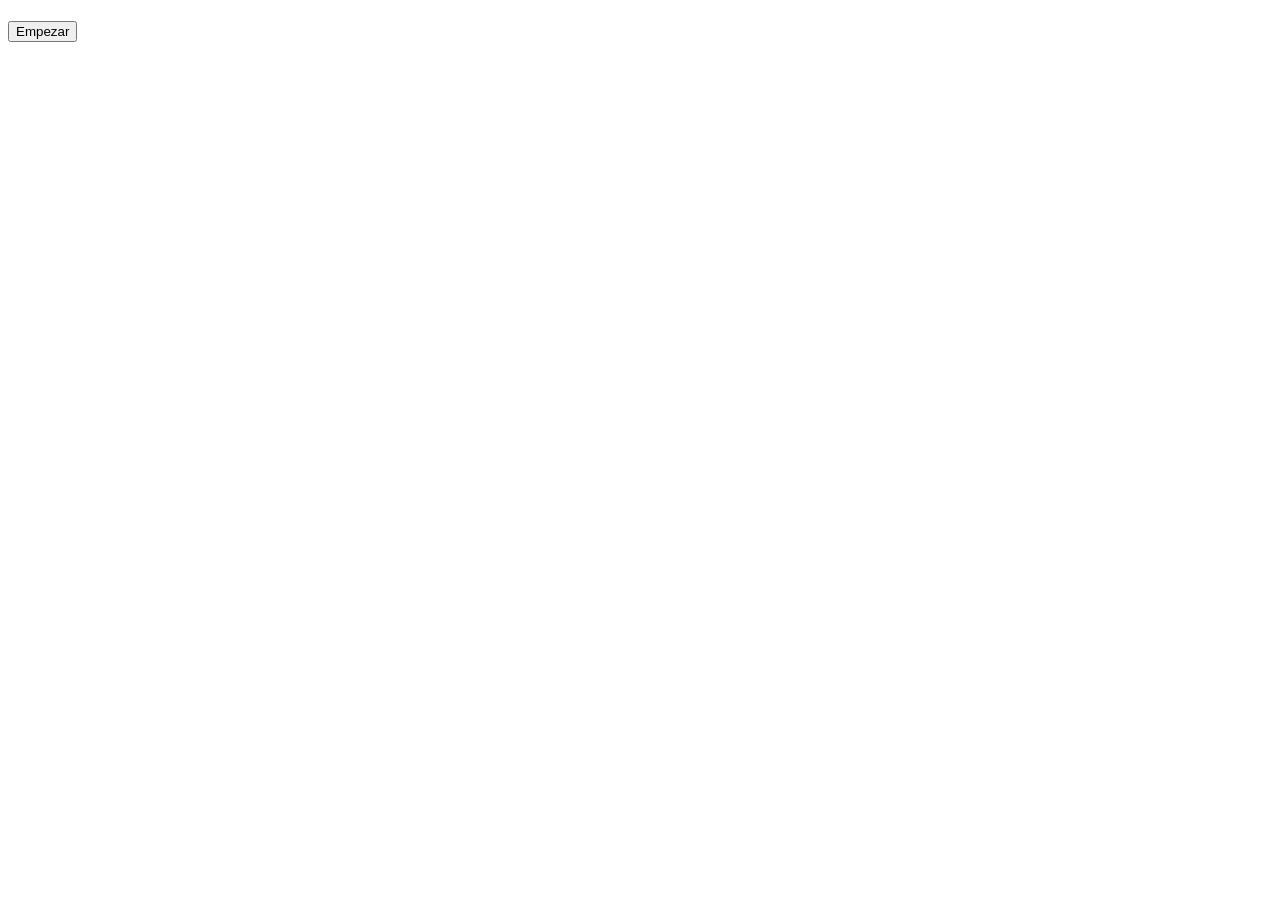
==== public/index.html @ f20a0ec0 "segundo commit, configuracion de firebase" ====
<!DOCTYPE html>
<html lang="en">
<head>
  <meta charset="UTF-8">
  <meta name="viewport" content="width=device-width, initial-scale=1.0">
  <title>Document</title>
</head>
<body>
  
  <h1 id="temperaturaId"></h1>
  <h2 id="avisoId" style="color: red"></h2>
  <h2 id="tiempoId"></h2>

  <button onclick="obtenerTemperatura()">Empezar</button>
  <script src="index.js"></script>
</body>
</html>
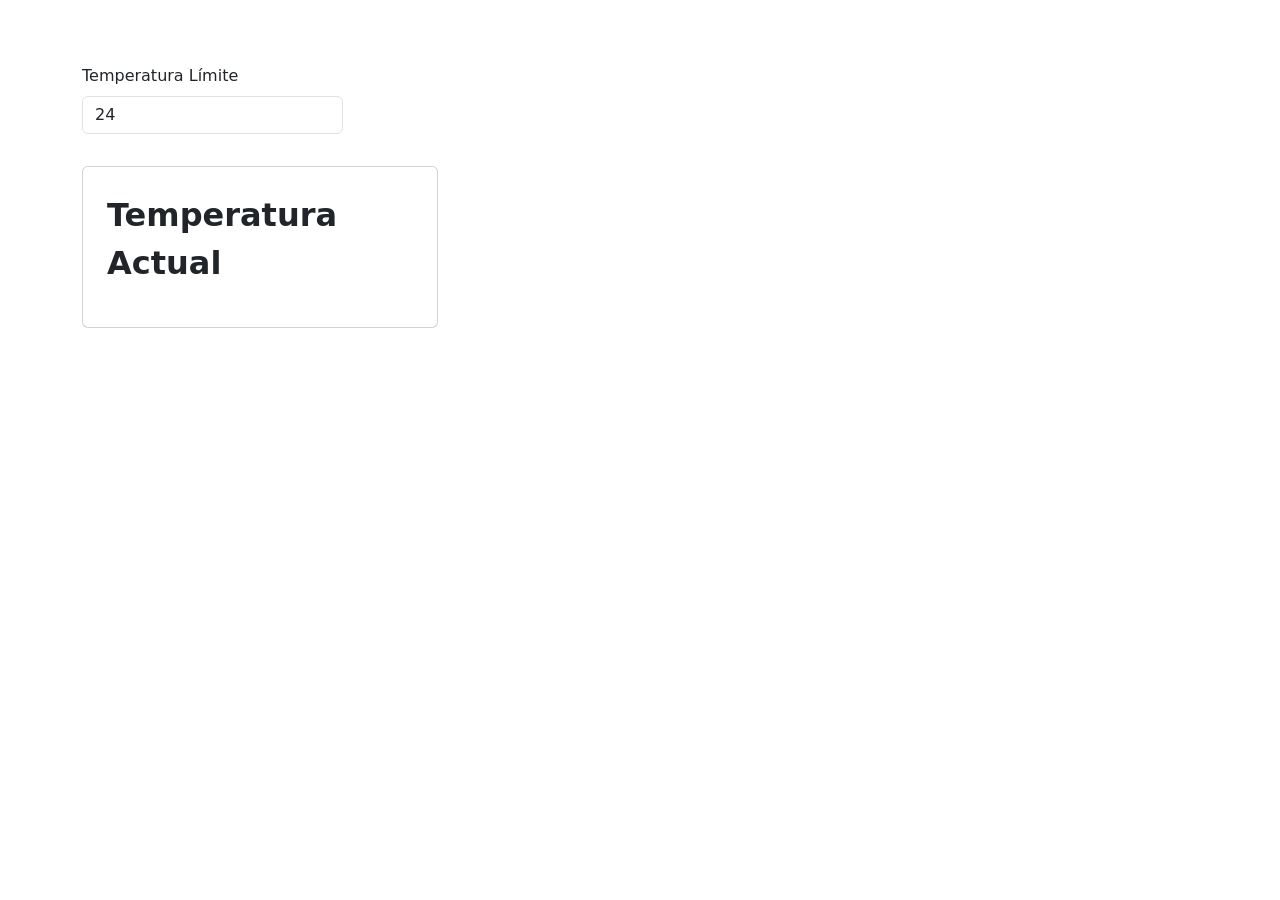
==== commit 47db4afe: "primeros cambios, se calcula temperatura" ====
--- a/public/index.html
+++ b/public/index.html
@@ -3,15 +3,47 @@
 <head>
   <meta charset="UTF-8">
   <meta name="viewport" content="width=device-width, initial-scale=1.0">
-  <title>Document</title>
+  <title>Monitoreo de Temperatura</title>
+  <link href="https://cdn.jsdelivr.net/npm/bootstrap@5.0.2/dist/css/bootstrap.min.css" rel="stylesheet" integrity="sha384-EVSTQN3/azprG1Anm3QDgpJLIm9Nao0Yz1ztcQTwFspd3yD65VohhpuuCOmLASjC" crossorigin="anonymous">
+  <link rel="stylesheet" href="styles.css">
 </head>
 <body>
-  
-  <h1 id="temperaturaId"></h1>
-  <h2 id="avisoId" style="color: red"></h2>
-  <h2 id="tiempoId"></h2>
+  <div class="container-fluid">
+    <div class="row">
+      <div class="col-12 text-end mb-3">
+        <!-- <h1>Monitoreo de Temperatura</h1> -->
+      </div>
+    </div>
+  </div>
+  <div class="container my-5">
+    <div class="row">
+      <div class="col-12 col-md-3 mb-3">
+        <label for="temperaturaLimiteId" class="form-label">Temperatura Límite</label>
+        <input id="temperaturaLimiteId" type="text" class="form-control" value="24">
+      </div>
+    </div>
+    <div class="row">
+      <div class="offset-lg-8"></div>
+      <div class="col-12 col-lg-4 mb-3">
+        <p class="m-0 mb-3 text-danger fw-bold fs-3"></p>
+        <div class="card m-0 mb-3 d-flex justify-content-start align-items-center p-4">
+          <p class="m-0 fw-bold fs-2">Temperatura Actual</p>
+          <p id="temperaturaId" class="m-0 fs-2"></p>
+          <p id="avisoId" class="m-0 fs-3 mt-3 fw-bold text-danger"></p>
+        </div>
+        <p id="tiempoLimite10Id" class="m-0 fw-bold fs-3"></p>
+        <p id="tiempoLimite20Id" class="m-0 fw-bold fs-3"></p>
+      </div>
+      <!-- <div class="col-12 col-lg-8">
+        <div class="card m-0">
+          <img src="grafica.png" alt="" class="img-fluid">
+        </div>
+      </div> -->
+    </div>
+  </div>
 
-  <button onclick="obtenerTemperatura()">Empezar</button>
   <script src="index.js"></script>
+  <!-- Bootstrap 5 -->
+  <script src="https://cdn.jsdelivr.net/npm/bootstrap@5.0.2/dist/js/bootstrap.bundle.min.js" integrity="sha384-MrcW6ZMFYlzcLA8Nl+NtUVF0sA7MsXsP1UyJoMp4YLEuNSfAP+JcXn/tWtIaxVXM" crossorigin="anonymous"></script>
 </body>
 </html>
--- a/public/styles.css
+++ b/public/styles.css
@@ -0,0 +1,23 @@
+
+h1 {
+  font-size: 8rem;
+}
+
+
+@media (max-width: 600px) {
+  h1 {
+    font-size: 4.5rem;
+  }
+}
+
+@media (max-width: 425px) {
+  h1 {
+    font-size: 3.5rem;
+  }
+}
+
+@media (min-width: 640px) and (max-width: 768px) {
+  h1 {
+    font-size: 6rem;
+  }
+}
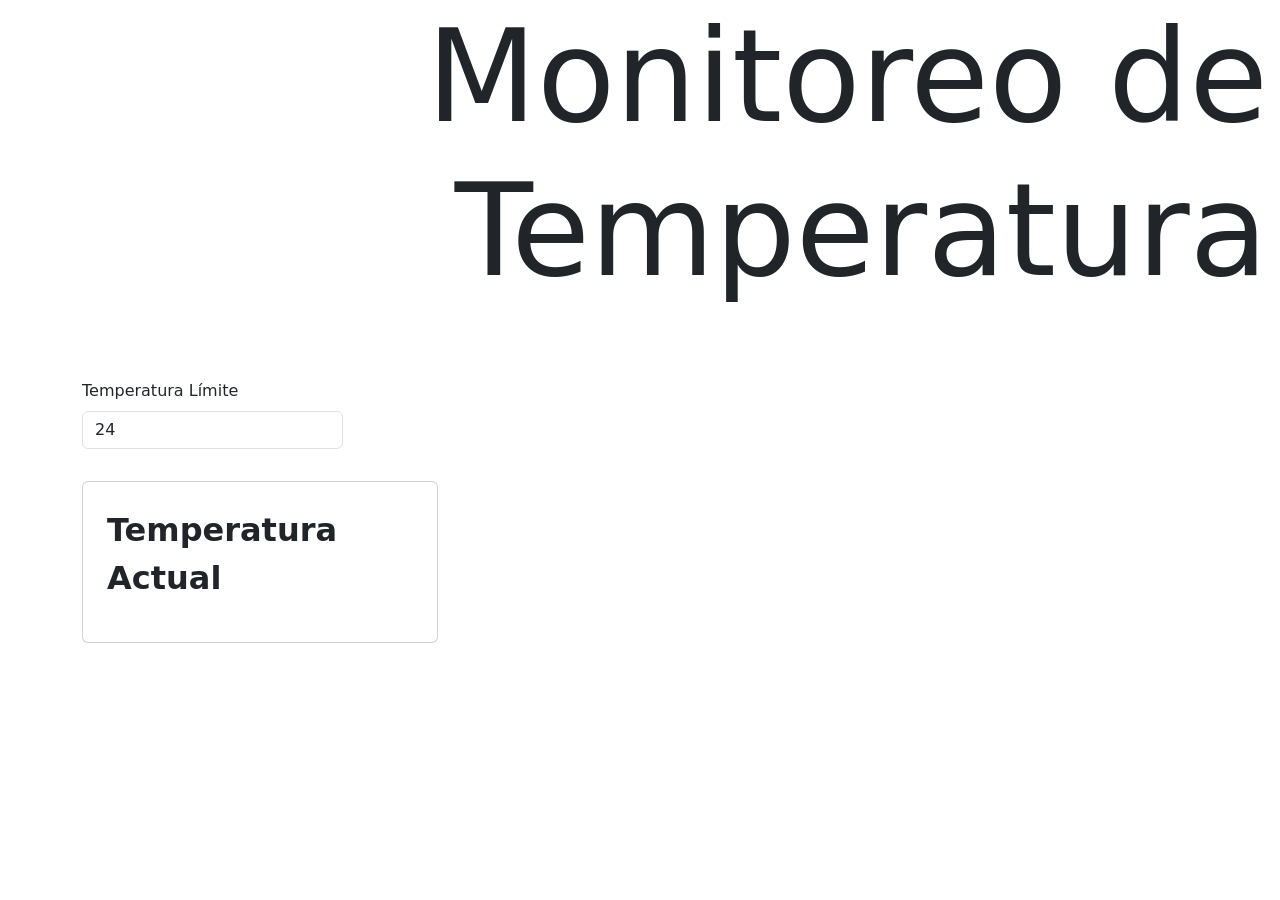
==== commit cb4dd512: "titulo commit" ====
--- a/public/index.html
+++ b/public/index.html
@@ -11,7 +11,7 @@
   <div class="container-fluid">
     <div class="row">
       <div class="col-12 text-end mb-3">
-        <!-- <h1>Monitoreo de Temperatura</h1> -->
+        <h1>Monitoreo de Temperatura</h1>
       </div>
     </div>
   </div>
